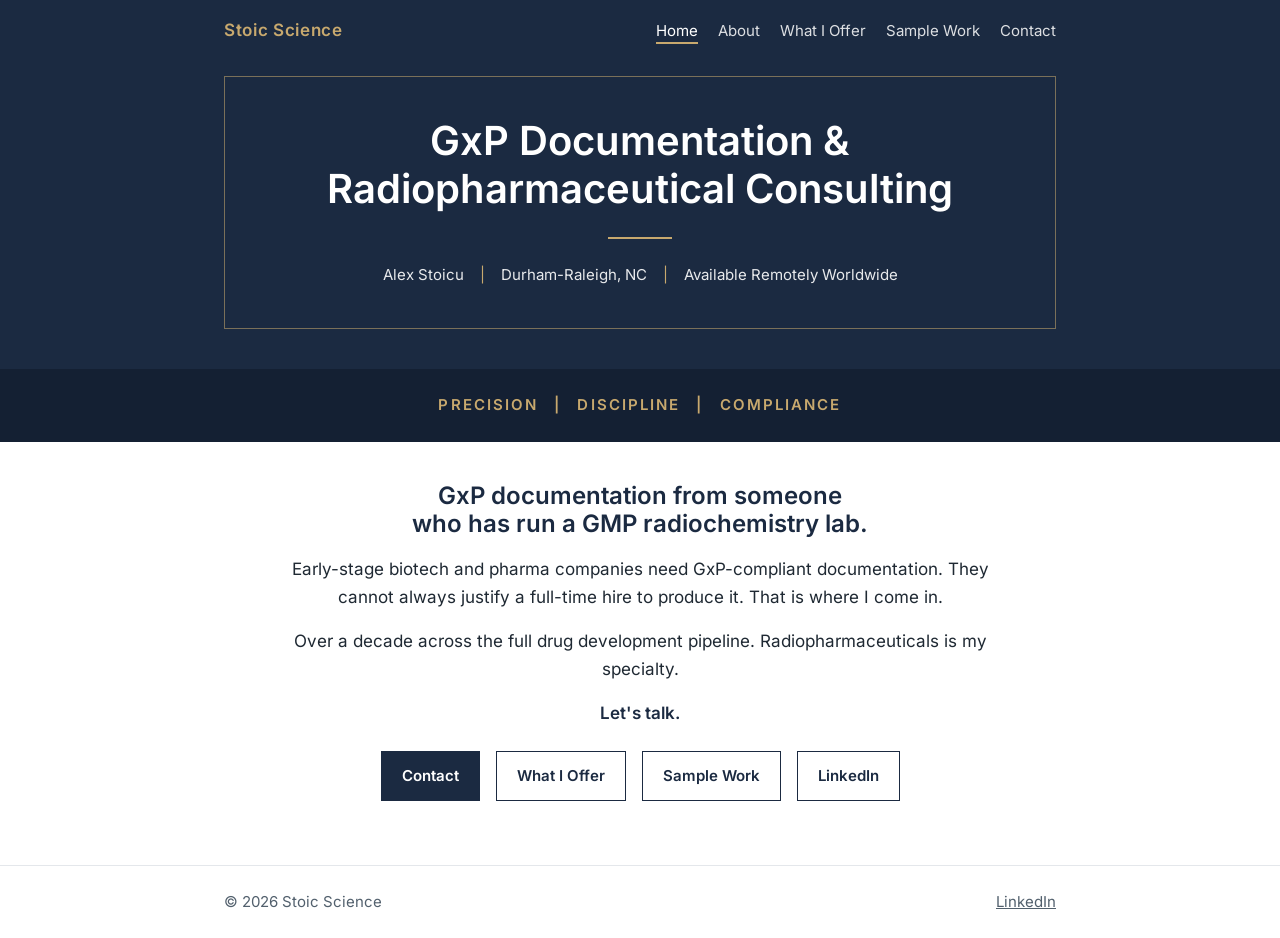
==== index.html @ f5d82951 "Add Home and Services pages, shared stylesheet and fonts Modern direction: navy #1B2A41, gold accent" ====
<!DOCTYPE html>
<html lang="en">
<head>
  <!-- ===== HEAD: information for browsers, search engines and AI crawlers ===== -->
  <meta charset="utf-8">
  <meta name="viewport" content="width=device-width, initial-scale=1">

  <!-- Title and description: what shows in Google results and link previews -->
  <title>Stoic Science | GxP Documentation &amp; Radiopharmaceutical Consulting</title>
  <meta name="description" content="Independent GxP documentation and radiopharmaceutical consulting: SOPs, method validation and radiochemistry compliance for pharma, radiopharma and CDMO teams. Durham-Raleigh, NC, available remotely.">
  <meta name="author" content="Alex Stoicu">

  <!-- Canonical: tells search engines the one official address of this page -->
  <link rel="canonical" href="https://stoicscience.us/">

  <!-- Open Graph / Twitter: how the link looks when shared on LinkedIn etc.
       TODO: add og:image (PNG/JPG, 1200x630) once the share image exists -->
  <meta property="og:type" content="website">
  <meta property="og:site_name" content="Stoic Science">
  <meta property="og:title" content="Stoic Science | GxP Documentation &amp; Radiopharmaceutical Consulting">
  <meta property="og:description" content="Independent GxP documentation and radiopharmaceutical consulting. Durham-Raleigh, NC, available remotely worldwide.">
  <meta property="og:url" content="https://stoicscience.us/">
  <meta name="twitter:card" content="summary">

  <!-- Stylesheet. Bump ?v= every time style.css changes (cache-busting) -->
  <link rel="stylesheet" href="css/style.css?v=8">

  <!-- Preload the main font weight so text renders in Inter sooner -->
  <link rel="preload" href="fonts/inter-400.woff2" as="font" type="font/woff2" crossorigin>
</head>

<body>
  <!-- Keyboard users can jump straight past the nav -->
  <a class="skip-link" href="#main">Skip to content</a>

  <!-- ===== HEADER: same block on every page. aria-current marks the page you're on ===== -->
  <header class="site-header">
    <div class="container">
      <a class="wordmark" href="index.html">Stoic Science</a>
      <nav class="site-nav" aria-label="Main">
        <ul>
          <li><a href="index.html" aria-current="page">Home</a></li>
          <li><a href="about.html">About</a></li>
          <li><a href="services.html">What I Offer</a></li>
          <li><a href="sample-work.html">Sample Work</a></li>
          <li><a href="contact.html">Contact</a></li>
        </ul>
      </nav>
    </div>
  </header>

  <main id="main">

    <!-- ===== HERO: framed headline, gold rule, name/location line ===== -->
    <section class="hero">
      <div class="container">
        <div class="hero-frame">
          <h1>GxP Documentation &amp; Radiopharmaceutical Consulting</h1>
          <hr class="hero-rule">
          <!-- aria-hidden: screen readers skip the decorative | bars -->
          <p class="hero-subline sep-line">
            <span>Alex Stoicu</span><span class="sep" aria-hidden="true">|</span><span>Durham-Raleigh, NC</span><span class="sep" aria-hidden="true">|</span><span>Available Remotely Worldwide</span>
          </p>
        </div>
      </div>
    </section>

    <!-- ===== TAGLINE BAND: design element, not links (until the blog exists) ===== -->
    <div class="tagline-band">
      <p class="sep-line">
        <span>Precision</span><span class="sep" aria-hidden="true">|</span><span>Discipline</span><span class="sep" aria-hidden="true">|</span><span>Compliance</span>
      </p>
    </div>

    <!-- ===== ABOUT SECTION + CTA CLUSTER =====
         The four buttons match four kinds of visitor:
         Contact = ready to talk, Services = researching,
         Sample Work = wants proof, LinkedIn = checking credentials -->
    <section class="section">
      <div class="container">
        <h2>GxP documentation from someone who has run a GMP radiochemistry lab.</h2>
        <p>Early-stage biotech and pharma companies need GxP-compliant documentation. They cannot always justify a full-time hire to produce it. That is where I come in.</p>
        <p>Over a decade across the full drug development pipeline. Radiopharmaceuticals is my specialty.</p>
        <p class="lead-out">Let's talk.</p>

        <div class="button-row">
          <a class="btn btn-primary" href="contact.html">Contact</a>
          <a class="btn" href="services.html">What I Offer</a>
          <a class="btn" href="sample-work.html">Sample Work</a>
          <!-- External link: opens in a new tab; rel="noopener" is a safety default -->
          <a class="btn" href="https://www.linkedin.com/in/alexstoicu" target="_blank" rel="noopener">LinkedIn</a>
        </div>
      </div>
    </section>

  </main>

  <!-- ===== FOOTER: same block on every page. No "LLC" until it's filed ===== -->
  <footer class="site-footer">
    <div class="container">
      <p>&copy; 2026 Stoic Science</p>
      <p><a href="https://www.linkedin.com/in/alexstoicu" target="_blank" rel="noopener">LinkedIn</a></p>
    </div>
  </footer>
</body>
</html>
---- css/style.css ----
/* ==================================================================
   Stoic Science: main stylesheet (shared by every page)

   How this file is organised:
     1. Fonts         - Inter, self-hosted from /fonts (no Google calls)
     2. Design tokens - colours, spacing, widths as CSS variables.
                        Change a colour here and it changes everywhere.
     3. Base          - default look of plain HTML elements
     4. Layout        - the page container
     5. Header & nav
     6. Hero          - navy block with the framed headline
     7. Tagline band
     8. Sections      - white content areas
     9. Buttons
    10. Footer
    11. Accessibility helpers
    12. Inner pages   - compact page header, cards, chips, lists

   Remember: after any change here, bump the ?v= number on the
   <link> tag in every page, so browsers fetch the new version.
   ================================================================== */


/* 1. FONTS ---------------------------------------------------------
   One family, three weights. font-display: swap shows text in a
   fallback font straight away, then swaps Inter in when it loads. */
@font-face {
  font-family: "Inter";
  src: url("../fonts/inter-400.woff2") format("woff2");
  font-weight: 400;
  font-display: swap;
}
@font-face {
  font-family: "Inter";
  src: url("../fonts/inter-600.woff2") format("woff2");
  font-weight: 600;
  font-display: swap;
}
@font-face {
  font-family: "Inter";
  src: url("../fonts/inter-700.woff2") format("woff2");
  font-weight: 700;
  font-display: swap;
}


/* 2. DESIGN TOKENS ------------------------------------------------- */
:root {
  /* Brand colours */
  --navy: #1B2A41;          /* primary dark: hero, headings, buttons */
  --navy-deep: #142033;     /* slightly darker navy for the tagline band */
  --gold: #C8A96E;          /* accent: rules, wordmark, tagline. Only on navy,
                               never as text on white (contrast too low) */

  /* Text and surfaces */
  --text: #1F2933;          /* body text on white */
  --muted: #52606D;         /* secondary text */
  --line: #E4E7EB;          /* thin borders and dividers */
  --paper: #FFFFFF;         /* page background */
  --paper-alt: #F5F7FA;     /* light grey for alternating sections */

  /* Type */
  --font: "Inter", "Segoe UI", Arial, sans-serif;

  /* Type scale: the ONLY four text sizes on the site.
     Everything uses one of these, which keeps the look uniform. */
  --fs-sm:   0.9375rem;                     /* 15px: nav, buttons, small print, labels */
  --fs-body: 1.0625rem;                     /* 17px: body text, wordmark, card titles */
  --fs-lg:   1.5rem;                        /* 24px: section headings (h2) */
  --fs-xl:   clamp(1.5rem, 5vw, 2.5rem);    /* 24-40px: page headline (h1), grows with screen.
                                               24px minimum so "Radiopharmaceutical" fits a 320px phone */

  /* Spacing scale: use these instead of random pixel values */
  --space-1: 0.5rem;   /*  8px */
  --space-2: 1rem;     /* 16px */
  --space-3: 1.5rem;   /* 24px */
  --space-4: 2.5rem;   /* 40px */
  --space-5: 4rem;     /* 64px */

  /* Widths */
  --page-max: 880px;   /* one shared column: header, hero frame and sections
                          all start and end at the same edges */
  --text-max: 65ch;    /* comfortable reading line (about 65 characters) */
}


/* 3. BASE ---------------------------------------------------------- */
*,
*::before,
*::after {
  box-sizing: border-box;   /* padding is included in widths: easier maths */
}

html {
  -webkit-text-size-adjust: 100%;   /* stop phones inflating text sizes */
}

body {
  margin: 0;
  font-family: var(--font);
  font-size: var(--fs-body);
  line-height: 1.65;
  color: var(--text);
  background: var(--paper);
}

h1, h2, h3 {
  color: var(--navy);
  line-height: 1.2;
  font-weight: 600;
  margin: 0 0 var(--space-2);
  text-wrap: balance;        /* evens out line lengths: no lone word on the last line */
}
h2 { font-size: var(--fs-lg); }
h3 { font-size: var(--fs-body); }   /* same size as body, set apart by weight */

p {
  margin: 0 0 var(--space-2);
  max-width: var(--text-max);
}

a {
  color: var(--navy);
}

img {
  max-width: 100%;
  height: auto;
}


/* 4. LAYOUT --------------------------------------------------------
   .container keeps content centred, with 16px side gutters on
   phones and more breathing room on larger screens. */
.container {
  width: 100%;
  max-width: var(--page-max);
  margin: 0 auto;
  padding: 0 var(--space-2);
}
@media (min-width: 768px) {
  .container { padding: 0 var(--space-3); }
}


/* 5. HEADER & NAV --------------------------------------------------
   Phone: wordmark on top, nav links wrap underneath.
   Wider screens: wordmark left, nav right, on one line. */
.site-header {
  background: var(--navy);
}
.site-header .container {
  display: flex;
  flex-wrap: wrap;
  align-items: center;
  justify-content: space-between;
  gap: var(--space-1) var(--space-3);
  padding-top: var(--space-2);
  padding-bottom: var(--space-2);
}

/* The "Stoic Science" text logo */
.wordmark {
  color: var(--gold);
  font-weight: 600;
  font-size: var(--fs-body);
  letter-spacing: 0.04em;
  text-decoration: none;
}

.site-nav ul {
  list-style: none;
  margin: 0;
  padding: 0;
  display: flex;
  flex-wrap: wrap;
  gap: var(--space-1) 1.25rem;   /* 20px between links: grouped, not spread */
}
.site-nav a {
  color: #FFFFFF;
  text-decoration: none;
  font-size: var(--fs-sm);
  opacity: 0.85;
}
.site-nav a:hover {
  opacity: 1;
}
/* The current page: full opacity plus a gold underline.
   Set by aria-current="page" on that page's link. */
.site-nav a[aria-current="page"] {
  opacity: 1;
  border-bottom: 2px solid var(--gold);
  padding-bottom: 2px;
}


/* 6. HERO ----------------------------------------------------------
   Navy block; the headline sits in a thin gold frame.
   The frame fills the shared column, so its edges line up with the
   wordmark/nav above and the section text below. */
.hero {
  background: var(--navy);
  color: #FFFFFF;
  padding: var(--space-2) 0 var(--space-4);      /* 16px top, 40px bottom */
}
.hero-frame {
  border: 1px solid rgba(200, 169, 110, 0.55);   /* gold at 55% */
  padding: var(--space-4) var(--space-2);        /* phones: 40px top/bottom, 16px sides */
  text-align: center;
}
@media (min-width: 768px) {
  .hero-frame { padding: var(--space-4) var(--space-3); }   /* wider screens: 24px sides */
}
.hero h1 {
  color: #FFFFFF;
  font-size: var(--fs-xl);
  font-weight: 600;
  margin: 0;
  overflow-wrap: break-word;   /* safety net: a long word wraps instead of overflowing */
}
/* Short gold line under the headline */
.hero-rule {
  width: 64px;
  height: 2px;
  margin: var(--space-3) auto;
  border: 0;
  background: var(--gold);
}
.hero-subline {
  margin: 0 auto;
  max-width: none;
  font-size: var(--fs-sm);
  color: rgba(255, 255, 255, 0.9);
}
/* "Separated lines": the hero subline and the tagline band.
   Items sit in a centred row with gold | separators between them.
   On phones the row wraps; the separators are hidden there so a
   line never starts or ends with a stray "|". */
.sep-line {
  display: flex;
  flex-wrap: wrap;
  justify-content: center;
  gap: 0.25rem 1rem;
}
.sep-line .sep {
  color: var(--gold);
}
@media (max-width: 599px) {
  .sep-line .sep { display: none; }
}


/* 7. TAGLINE BAND --------------------------------------------------
   Design element only (not links) until the blog exists. */
.tagline-band {
  background: var(--navy-deep);
  color: var(--gold);
  text-align: center;
  padding: var(--space-3) var(--space-2);   /* 24px top/bottom: a bit taller */
  font-size: var(--fs-sm);
  font-weight: 600;
  letter-spacing: 0.14em;
  text-transform: uppercase;
}
.tagline-band p {
  margin: 0 auto;
  max-width: none;
}


/* 8. SECTIONS ------------------------------------------------------
   SITE-WIDE ALIGNMENT RULE (decided 25 Oct 2026):
   "Centered layout, left-aligned reading text."
   - Headings, intros, short card text, labels and buttons: centered,
     on the same axis as the hero.
   - Anything meant for reading (bullet lists, long paragraphs such as
     the About story or blog posts): left-aligned text inside a
     centered column. Use .tick-list or .reading for those. */
.section {
  padding: var(--space-4) 0 var(--space-5);      /* 40px top, 64px bottom */
  text-align: center;
}
/* Paragraphs have a max width; auto side margins keep them on the centre line */
.section p {
  margin-left: auto;
  margin-right: auto;
}
/* Long-form text: a centered column with left-aligned lines */
.reading {
  max-width: var(--text-max);
  margin-left: auto;
  margin-right: auto;
  text-align: left;
}
.section-alt {
  background: var(--paper-alt);
}
/* Bold one-line closer, e.g. "Let's talk." */
.lead-out {
  font-weight: 600;
  color: var(--navy);
}


/* 9. BUTTONS -------------------------------------------------------
   .btn is the base; .btn-primary is the filled navy version.
   These are <a> links styled as buttons (they go to other pages). */
.button-row {
  display: flex;
  flex-wrap: wrap;
  justify-content: center;   /* centered, per the alignment rule */
  gap: var(--space-1) var(--space-2);
  margin-top: var(--space-3);
}
.btn {
  display: inline-block;
  padding: 0.7rem 1.25rem;
  border: 1px solid var(--navy);
  color: var(--navy);
  background: transparent;
  font-weight: 600;
  font-size: var(--fs-sm);
  text-decoration: none;
  transition: background-color 0.15s, color 0.15s;
}
.btn:hover {
  background: var(--navy);
  color: #FFFFFF;
}
.btn-primary {
  background: var(--navy);
  color: #FFFFFF;
}
.btn-primary:hover {
  background: var(--navy-deep);
}


/* 10. FOOTER ------------------------------------------------------- */
.site-footer {
  border-top: 1px solid var(--line);
  padding: var(--space-3) 0;
  font-size: var(--fs-sm);
  color: var(--muted);
}
.site-footer .container {
  display: flex;
  flex-wrap: wrap;
  justify-content: space-between;
  gap: var(--space-1);
}
.site-footer p {
  margin: 0;
}
.site-footer a {
  color: var(--muted);
}


/* 11. ACCESSIBILITY HELPERS ---------------------------------------- */

/* Visible focus ring for keyboard users, on every link and control.
   Navy on light backgrounds; gold inside the navy areas, where
   navy wouldn't show. */
a:focus-visible,
button:focus-visible,
input:focus-visible,
textarea:focus-visible {
  outline: 2px solid var(--navy);
  outline-offset: 3px;
}
.site-header :focus-visible,
.hero :focus-visible {
  outline-color: var(--gold);
}

/* "Skip to content" link: hidden until a keyboard user tabs to it */
.skip-link {
  position: absolute;
  left: var(--space-2);
  top: -100px;
  background: var(--paper);
  color: var(--navy);
  padding: var(--space-1) var(--space-2);
  z-index: 10;
}
.skip-link:focus {
  top: var(--space-1);
}

/* Visitors who ask their system for less motion get no transitions */
@media (prefers-reduced-motion: reduce) {
  * { transition: none !important; }
}


/* 12. INNER PAGES --------------------------------------------------
   Building blocks for About, Services, Sample Work and Contact. */

/* Compact navy page header: a shorter cousin of the Home hero */
.page-hero {
  background: var(--navy);
  color: #FFFFFF;
  padding: var(--space-4) 0;
  text-align: center;
}
.page-hero h1 {
  color: #FFFFFF;
  font-size: var(--fs-xl);
  margin: 0;
}
.page-hero p {
  margin: var(--space-2) auto 0;
  color: rgba(255, 255, 255, 0.9);
}

/* Short intro line under a section heading */
.section-intro {
  color: var(--muted);
}

/* Card grid: one column on phones, two from 640px wide */
.card-grid {
  display: grid;
  gap: var(--space-3);
  margin-top: var(--space-3);
}
@media (min-width: 640px) {
  .card-grid { grid-template-columns: repeat(2, 1fr); }
  /* Odd number of cards: the last one spans the full row
     instead of sitting alone next to an empty gap */
  .card-grid:not(.cols-3) > .card:last-child:nth-child(odd) {
    grid-column: 1 / -1;
  }
}
/* Three columns, used for the engagement models.
   Alex's call: their heading is centered, the card text stays left. */
@media (min-width: 768px) {
  .card-grid.cols-3 { grid-template-columns: repeat(3, 1fr); }
}
.card-grid.cols-3 .card {
  text-align: left;
}

/* A card: white box, thin border, gold line on top */
.card {
  background: var(--paper);
  border: 1px solid var(--line);
  border-top: 3px solid var(--gold);
  padding: var(--space-3);
}
.card h3 {
  margin-bottom: var(--space-1);
}
.card p {
  margin: 0 auto;            /* auto keeps text centred in a wide card */
  font-size: var(--fs-sm);
  color: var(--muted);
}
/* The one line that sets a card apart (e.g. the radiochemistry differentiator) */
.card .card-note {
  margin-top: var(--space-2);
  color: var(--navy);
  font-weight: 600;
}

/* "Chips": short labels in a row, used for the standards list */
.chip-list {
  list-style: none;
  margin: var(--space-3) 0 0;
  padding: 0;
  display: flex;
  flex-wrap: wrap;
  justify-content: center;
  gap: var(--space-1);
}
.chip-list li {
  border: 1px solid var(--navy);
  color: var(--navy);
  padding: 0.35rem 0.85rem;
  font-size: var(--fs-sm);
  font-weight: 600;
}

/* Plain list with small gold squares instead of bullets.
   Reading text: the list block sits centered (fit-content + auto
   margins) but its lines stay left-aligned, so the squares line up. */
.tick-list {
  list-style: none;
  margin: var(--space-3) auto 0;
  padding: 0;
  width: fit-content;
  max-width: var(--text-max);
  text-align: left;
}
.tick-list li {
  position: relative;
  padding-left: 1.5rem;
  margin-bottom: var(--space-1);
}
.tick-list li::before {
  content: "";
  position: absolute;
  left: 0;
  top: 0.6em;
  width: 0.5rem;
  height: 0.5rem;
  background: var(--gold);   /* decorative shape, not text: fine on white */
}

/* Closing call-to-action block: a little less space above it,
   since it follows straight on from the section before */
.closing-cta {
  padding-top: var(--space-3);
}
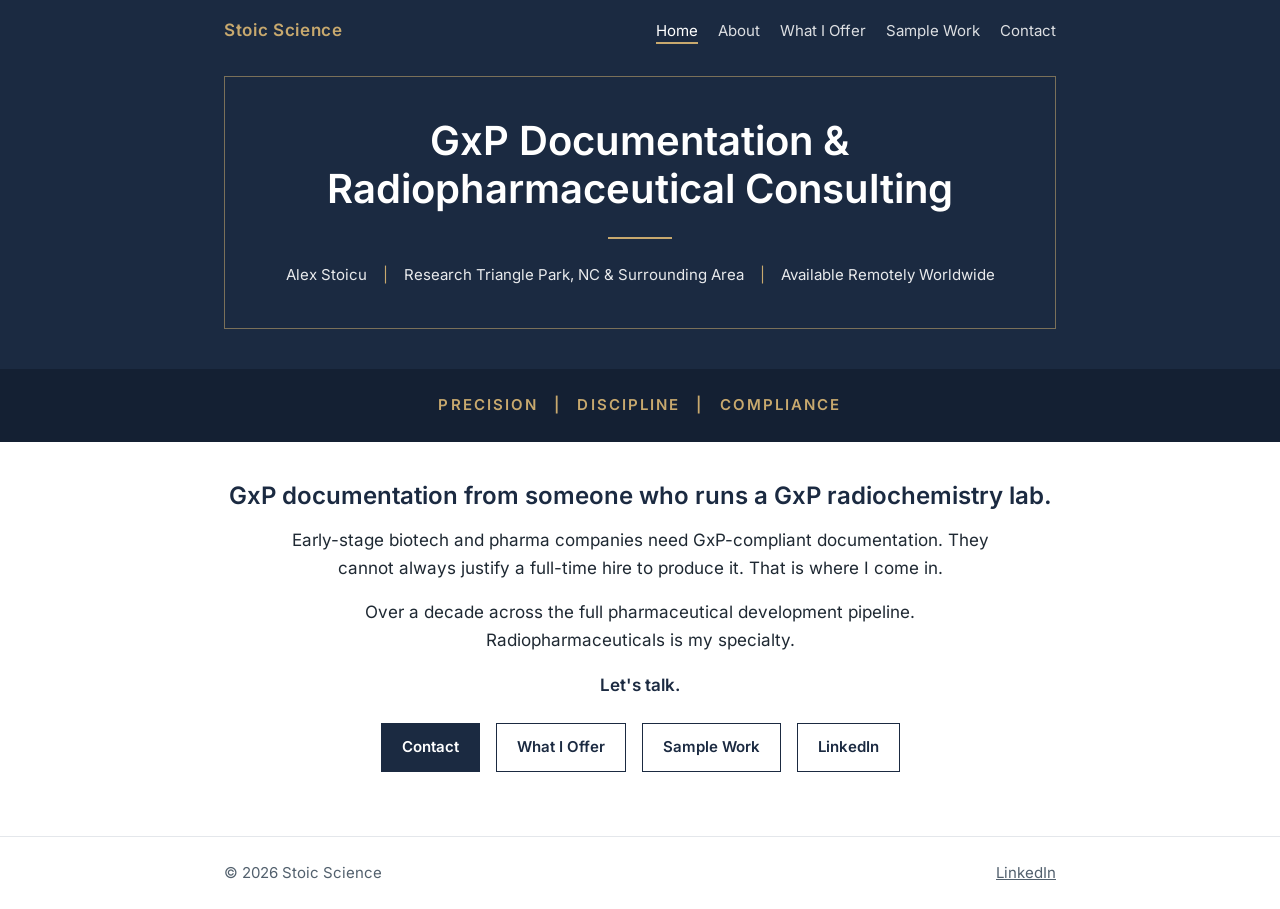
==== commit 39b5d7cf: "Add About, Sample Work, Contact pages and AI-ready layer Contact form via Web3Forms (subject: Stoic " ====
--- a/index.html
+++ b/index.html
@@ -7,26 +7,80 @@
 
   <!-- Title and description: what shows in Google results and link previews -->
   <title>Stoic Science | GxP Documentation &amp; Radiopharmaceutical Consulting</title>
-  <meta name="description" content="Independent GxP documentation and radiopharmaceutical consulting: SOPs, method validation and radiochemistry compliance for pharma, radiopharma and CDMO teams. Durham-Raleigh, NC, available remotely.">
+  <meta name="description" content="Independent GxP documentation and radiopharmaceutical consulting: SOPs, method validation and radiopharmaceutical compliance for pharmaceutical, radiopharmaceutical and early-stage biotech teams. Research Triangle Park, NC, and surrounding area; available remotely worldwide.">
   <meta name="author" content="Alex Stoicu">
 
   <!-- Canonical: tells search engines the one official address of this page -->
   <link rel="canonical" href="https://stoicscience.us/">
 
   <!-- Open Graph / Twitter: how the link looks when shared on LinkedIn etc.
-       TODO: add og:image (PNG/JPG, 1200x630) once the share image exists -->
+       Share image: images/og-image.png (PNG, 1200x630) -->
   <meta property="og:type" content="website">
   <meta property="og:site_name" content="Stoic Science">
   <meta property="og:title" content="Stoic Science | GxP Documentation &amp; Radiopharmaceutical Consulting">
-  <meta property="og:description" content="Independent GxP documentation and radiopharmaceutical consulting. Durham-Raleigh, NC, available remotely worldwide.">
+  <meta property="og:description" content="Independent GxP documentation and radiopharmaceutical consulting. Research Triangle Park, NC, and surrounding area; available remotely worldwide.">
   <meta property="og:url" content="https://stoicscience.us/">
-  <meta name="twitter:card" content="summary">
+  <meta property="og:image" content="https://stoicscience.us/images/og-image.png">
+  <meta property="og:image:width" content="1200">
+  <meta property="og:image:height" content="630">
+  <meta property="og:image:alt" content="Stoic Science: GxP Documentation &amp; Radiopharmaceutical Consulting">
+  <meta name="twitter:card" content="summary_large_image">
+
+  <!-- Browser-tab icon (SVG for modern browsers, PNG fallback) and phone home-screen icon -->
+  <link rel="icon" href="images/favicon.svg" type="image/svg+xml">
+  <link rel="icon" href="images/favicon-32.png" type="image/png" sizes="32x32">
+  <link rel="apple-touch-icon" href="images/apple-touch-icon.png">
 
   <!-- Stylesheet. Bump ?v= every time style.css changes (cache-busting) -->
-  <link rel="stylesheet" href="css/style.css?v=8">
+  <link rel="stylesheet" href="css/style.css?v=16">
 
   <!-- Preload the main font weight so text renders in Inter sooner -->
   <link rel="preload" href="fonts/inter-400.woff2" as="font" type="font/woff2" crossorigin>
+
+  <!-- STRUCTURED DATA (JSON-LD): facts about the business for search engines
+       and AI assistants, in the schema.org vocabulary. Invisible on the page.
+       The "@id" values let other pages point to the same business and person. -->
+  <script type="application/ld+json">
+  {
+    "@context": "https://schema.org",
+    "@graph": [
+      {
+        "@type": "WebSite",
+        "@id": "https://stoicscience.us/#website",
+        "url": "https://stoicscience.us/",
+        "name": "Stoic Science",
+        "publisher": { "@id": "https://stoicscience.us/#business" }
+      },
+      {
+        "@type": "ProfessionalService",
+        "@id": "https://stoicscience.us/#business",
+        "name": "Stoic Science",
+        "url": "https://stoicscience.us/",
+        "slogan": "Precision | Discipline | Compliance",
+        "description": "Independent GxP documentation and radiopharmaceutical consulting: SOPs, method validation and transfer, radiopharmaceutical compliance, instrument qualification, and GxP training.",
+        "image": "https://stoicscience.us/images/og-image.png",
+        "logo": "https://stoicscience.us/images/apple-touch-icon.png",
+        "founder": { "@id": "https://stoicscience.us/#alex" },
+        "address": {
+          "@type": "PostalAddress",
+          "addressLocality": "Research Triangle Park",
+          "addressRegion": "NC",
+          "addressCountry": "US"
+        },
+        "areaServed": "Worldwide",
+        "knowsAbout": ["GxP documentation", "Radiopharmaceuticals", "Radiochemical purity testing", "Analytical method validation", "ICH Q2(R2)", "21 CFR 212", "USP <823>", "Instrument qualification", "Radiation safety"]
+      },
+      {
+        "@type": "Person",
+        "@id": "https://stoicscience.us/#alex",
+        "name": "Alex Stoicu",
+        "jobTitle": "Pharmaceutical Scientist",
+        "url": "https://stoicscience.us/about.html",
+        "sameAs": ["https://www.linkedin.com/in/alexstoicu"]
+      }
+    ]
+  }
+  </script>
 </head>
 
 <body>
@@ -59,7 +113,7 @@
           <hr class="hero-rule">
           <!-- aria-hidden: screen readers skip the decorative | bars -->
           <p class="hero-subline sep-line">
-            <span>Alex Stoicu</span><span class="sep" aria-hidden="true">|</span><span>Durham-Raleigh, NC</span><span class="sep" aria-hidden="true">|</span><span>Available Remotely Worldwide</span>
+            <span>Alex Stoicu</span><span class="sep" aria-hidden="true">|</span><span>Research Triangle Park, NC &amp; Surrounding Area</span><span class="sep" aria-hidden="true">|</span><span>Available Remotely Worldwide</span>
           </p>
         </div>
       </div>
@@ -78,9 +132,9 @@
          Sample Work = wants proof, LinkedIn = checking credentials -->
     <section class="section">
       <div class="container">
-        <h2>GxP documentation from someone who has run a GMP radiochemistry lab.</h2>
+        <h2>GxP documentation from someone who runs a GxP radiochemistry lab.</h2>
         <p>Early-stage biotech and pharma companies need GxP-compliant documentation. They cannot always justify a full-time hire to produce it. That is where I come in.</p>
-        <p>Over a decade across the full drug development pipeline. Radiopharmaceuticals is my specialty.</p>
+        <p>Over a decade across the full pharmaceutical development pipeline. Radiopharmaceuticals is my specialty.</p>
         <p class="lead-out">Let's talk.</p>
 
         <div class="button-row">
--- a/css/style.css
+++ b/css/style.css
@@ -508,6 +508,165 @@
   background: var(--gold);   /* decorative shape, not text: fine on white */
 }
 
+/* Notice callout: a short "please note" box.
+   Soft gold background, gold edge, round "!" badge, small italic text.
+   Reading text, so it is left-aligned inside a centered column. */
+.notice {
+  display: flex;
+  gap: var(--space-2);
+  align-items: flex-start;
+  max-width: var(--text-max);
+  margin: 0 auto;
+  padding: var(--space-2) var(--space-3);
+  background: rgba(200, 169, 110, 0.18);   /* gold at 18%: a pale gold tint */
+  border-left: 4px solid var(--gold);
+  text-align: left;
+}
+/* The round "!" badge */
+.notice-icon {
+  flex: 0 0 auto;
+  width: 1.75rem;
+  height: 1.75rem;
+  border-radius: 50%;
+  background: var(--gold);
+  color: var(--navy);
+  font-weight: 700;
+  font-style: normal;
+  text-align: center;
+  line-height: 1.75rem;
+}
+.notice p {
+  margin: 0;
+  font-size: var(--fs-sm);
+  font-style: italic;
+  color: var(--text);
+}
+.notice strong {
+  font-style: normal;
+}
+/* Less space around a section that only holds a notice */
+.section-tight {
+  padding: var(--space-3) 0;
+}
+
+/* Document entries (Sample Work): small code label above the title */
+.doc-code {
+  font-size: var(--fs-sm);
+  font-weight: 600;
+  letter-spacing: 0.06em;
+  color: var(--muted);
+  margin-bottom: var(--space-1);
+}
+/* "Coming soon" entries: same card, quieter */
+.card.is-pending {
+  border-top-color: var(--line);
+}
+.card .status {
+  margin-top: var(--space-2);
+  font-weight: 600;
+  color: var(--muted);
+}
+.card .button-row {
+  margin-top: var(--space-2);
+}
+
+/* Inside a .reading column, lists and chips line up on the left
+   with the text instead of centering */
+.reading .chip-list {
+  justify-content: flex-start;
+  margin-bottom: var(--space-2);
+}
+.reading .tick-list {
+  margin-left: 0;
+  width: auto;
+}
+
+/* chip-grid: boxes fill each row edge to edge.
+   2 per row on phones, 4 per row from 600px. flex-grow (the first 1)
+   lets a shorter last row stretch its boxes to the full width, so
+   long labels like "Raw material testing" stay on one line. */
+.chip-list.chip-grid {
+  justify-content: center;
+}
+.chip-grid li {
+  flex: 1 1 calc((100% - var(--space-1)) / 2);       /* 2 per row */
+  display: flex;
+  align-items: center;
+  justify-content: center;
+  min-height: 3.5rem;        /* room for two lines, so all boxes match */
+  line-height: 1.3;          /* tighter lines: a two-line label still fits */
+  text-align: center;
+}
+@media (min-width: 600px) {
+  .chip-grid li {
+    flex-basis: calc((100% - 3 * var(--space-1)) / 4); /* 4 per row */
+  }
+}
+.reading h2 {
+  margin-top: var(--space-4);
+}
+.reading h2:first-child {
+  margin-top: 0;
+}
+
+/* CONTACT FORM ------------------------------------------------------
+   Labels sit above their fields; fields fill the column width. */
+.contact-form {
+  max-width: 560px;
+  margin: var(--space-3) auto 0;
+  text-align: left;
+}
+.contact-form label {
+  display: block;
+  font-size: var(--fs-sm);
+  font-weight: 600;
+  color: var(--navy);
+  margin: var(--space-2) 0 0.35rem;
+}
+/* "(optional)" next to a label */
+.contact-form label .optional {
+  font-weight: 400;
+  color: var(--muted);
+}
+/* Small grey helper line under a label */
+.contact-form .hint {
+  margin: 0 0 0.35rem;
+  font-size: var(--fs-sm);
+  color: var(--muted);
+}
+.contact-form input,
+.contact-form textarea {
+  width: 100%;
+  padding: 0.65rem 0.75rem;
+  font: inherit;               /* use the site font, not the browser's default */
+  font-size: var(--fs-body);
+  color: var(--text);
+  background: var(--paper);
+  border: 1px solid #9AA5B1;   /* darker than --line so the box edge is easy to see */
+  border-radius: 0;
+}
+.contact-form textarea {
+  resize: vertical;            /* visitors can make it taller, not wider */
+}
+/* Send button: full width of the form, so it lines up with the fields */
+.contact-form button {
+  width: 100%;
+  margin-top: var(--space-3);
+  cursor: pointer;
+  font-family: inherit;        /* site font; size comes from .btn */
+}
+/* The spam trap checkbox: present in the page, invisible to people */
+.contact-form .botcheck {
+  position: absolute;
+  left: -9999px;
+}
+/* Result line written by the script ("Thank you..." or an error) */
+.form-status {
+  margin-top: var(--space-2);
+  font-weight: 600;
+  color: var(--navy);
+}
+
 /* Closing call-to-action block: a little less space above it,
    since it follows straight on from the section before */
 .closing-cta {
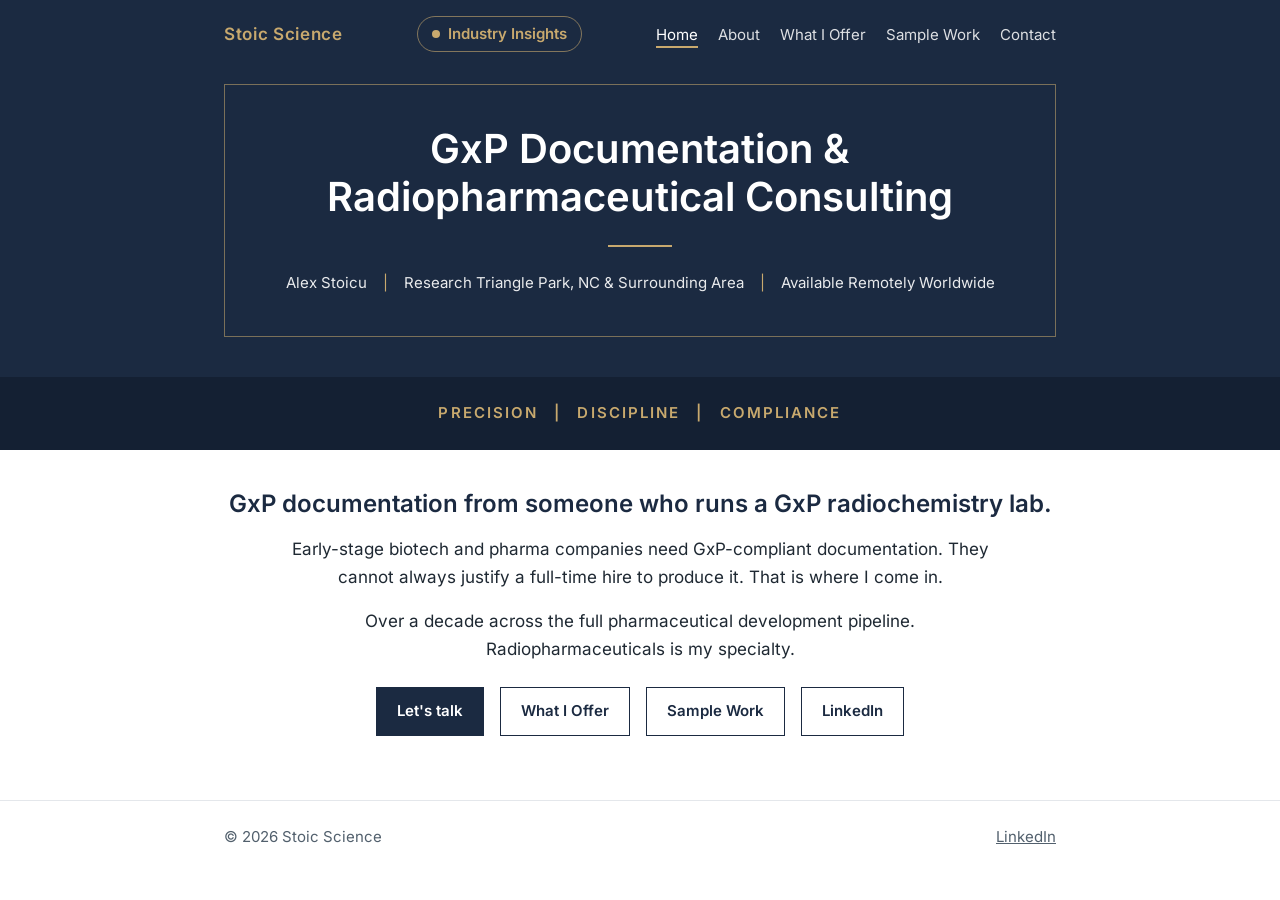
==== commit e254399e: "Publish Industry Insights with first post on the Part 212 rewrite Industry Insights list page (class" ====
--- a/index.html
+++ b/index.html
@@ -32,7 +32,7 @@
   <link rel="apple-touch-icon" href="images/apple-touch-icon.png">
 
   <!-- Stylesheet. Bump ?v= every time style.css changes (cache-busting) -->
-  <link rel="stylesheet" href="css/style.css?v=16">
+  <link rel="stylesheet" href="css/style.css?v=21">
 
   <!-- Preload the main font weight so text renders in Inter sooner -->
   <link rel="preload" href="fonts/inter-400.woff2" as="font" type="font/woff2" crossorigin>
@@ -91,6 +91,8 @@
   <header class="site-header">
     <div class="container">
       <a class="wordmark" href="index.html">Stoic Science</a>
+      <!-- Industry Insights: the live part of the site, set apart between the wordmark and the menu -->
+      <a class="insights-link" href="blog/index.html"><span class="live-dot" aria-hidden="true"></span>Industry Insights</a>
       <nav class="site-nav" aria-label="Main">
         <ul>
           <li><a href="index.html" aria-current="page">Home</a></li>
@@ -135,10 +137,9 @@
         <h2>GxP documentation from someone who runs a GxP radiochemistry lab.</h2>
         <p>Early-stage biotech and pharma companies need GxP-compliant documentation. They cannot always justify a full-time hire to produce it. That is where I come in.</p>
         <p>Over a decade across the full pharmaceutical development pipeline. Radiopharmaceuticals is my specialty.</p>
-        <p class="lead-out">Let's talk.</p>
 
         <div class="button-row">
-          <a class="btn btn-primary" href="contact.html">Contact</a>
+          <a class="btn btn-primary" href="contact.html">Let's talk</a>
           <a class="btn" href="services.html">What I Offer</a>
           <a class="btn" href="sample-work.html">Sample Work</a>
           <!-- External link: opens in a new tab; rel="noopener" is a safety default -->
--- a/css/style.css
+++ b/css/style.css
@@ -15,6 +15,7 @@
     10. Footer
     11. Accessibility helpers
     12. Inner pages   - compact page header, cards, chips, lists
+    13. Blog          - post list and article pages
 
    Remember: after any change here, bump the ?v= number on the
    <link> tag in every page, so browsers fetch the new version.
@@ -295,7 +296,7 @@
 .section-alt {
   background: var(--paper-alt);
 }
-/* Bold one-line closer, e.g. "Let's talk." */
+/* Bold one-line closer (no longer used on pages; "Let's talk" is now the primary button) */
 .lead-out {
   font-weight: 600;
   color: var(--navy);
@@ -672,3 +673,272 @@
 .closing-cta {
   padding-top: var(--space-3);
 }
+
+
+/* 13. BLOG ---------------------------------------------------------
+   The list page (blog/index.html) and one page per post.
+   Posts are long-form reading text, so they use the .reading column
+   (left-aligned lines in a centered column), per the alignment rule. */
+
+/* Post list (Industry Insights page): the classic blog archive layout.
+   One entry per post, newest first, divided by thin lines:
+   meta line (date · category · reading time), big linked title,
+   one-line excerpt, "Read more". Centred column, left-aligned text. */
+.post-list {
+  list-style: none;
+  margin: 0 auto;
+  padding: 0;
+  max-width: 720px;
+  text-align: left;
+}
+.post-list li {
+  padding: var(--space-3) 0;
+  border-bottom: 1px solid var(--line);
+}
+.post-list li:first-child {
+  padding-top: 0;
+}
+/* Paragraphs inside the list line up on the left edge (override the
+   site-wide centred-paragraph rule from section 8) */
+.post-list p {
+  max-width: none;
+  margin-left: 0;
+  margin-right: 0;
+}
+.post-list h2 {
+  font-size: var(--fs-lg);
+  margin: 0 0 var(--space-1);
+}
+.post-list h2 a {
+  color: var(--navy);
+  text-decoration: none;
+}
+.post-list h2 a:hover {
+  text-decoration: underline;
+}
+.post-list .post-excerpt {
+  margin: 0 0 var(--space-1);
+  max-width: none;
+  color: var(--text);
+}
+.read-more {
+  font-size: var(--fs-sm);
+  font-weight: 600;
+  color: var(--navy);
+  text-decoration: none;
+}
+.read-more:hover {
+  text-decoration: underline;
+}
+/* Small "follow" line under the list (RSS feed) */
+.feed-note {
+  max-width: 720px;
+  margin: var(--space-3) auto 0;
+  font-size: var(--fs-sm);
+  color: var(--muted);
+  text-align: left;
+}
+
+/* Date and category line, above a post title or in the list */
+.post-meta {
+  font-size: var(--fs-sm);
+  color: var(--muted);
+  margin-bottom: var(--space-1);
+}
+.post-meta .post-cat {
+  font-weight: 600;
+  color: var(--navy);
+}
+
+/* A single post */
+.post p,
+.post li {
+  margin-left: 0;
+}
+.post a {
+  color: var(--navy);
+}
+/* Sources box at the end of every post */
+.post-sources {
+  margin-top: var(--space-4);
+  padding-top: var(--space-2);
+  border-top: 1px solid var(--line);
+  font-size: var(--fs-sm);
+  color: var(--muted);
+}
+.post-sources h2 {
+  font-size: var(--fs-body);
+  margin: 0 0 var(--space-1);
+}
+.post-sources ul {
+  padding-left: 1.1rem;
+  margin: 0;
+}
+.post-sources li {
+  margin-bottom: 0.35rem;
+  overflow-wrap: anywhere;   /* long URLs wrap instead of overflowing on phones */
+}
+/* "Back to all posts" link */
+.back-link {
+  display: inline-block;
+  margin-top: var(--space-3);
+  font-size: var(--fs-sm);
+  font-weight: 600;
+}
+
+/* Industry Insights link in the header -------------------------------
+   Sits on its own between the wordmark and the menu (the header row uses
+   space-between, so the gaps on both sides are equal). Gold pill + a small
+   pulsing dot: the "live" part of the site. */
+.insights-link {
+  display: inline-flex;
+  align-items: center;
+  gap: 0.5rem;
+  padding: 0.3rem 0.85rem;
+  border: 1px solid rgba(200, 169, 110, 0.6);
+  border-radius: 999px;
+  color: var(--gold);
+  font-size: var(--fs-sm);
+  font-weight: 600;
+  text-decoration: none;
+}
+.insights-link:hover,
+.insights-link[aria-current="page"] {
+  background: rgba(200, 169, 110, 0.15);
+}
+.live-dot {
+  width: 0.5rem;
+  height: 0.5rem;
+  border-radius: 50%;
+  background: var(--gold);
+  animation: live-pulse 2.4s ease-in-out infinite;
+}
+@keyframes live-pulse {
+  0%, 100% { opacity: 1; }
+  50%      { opacity: 0.35; }
+}
+@media (prefers-reduced-motion: reduce) {
+  .live-dot { animation: none; }
+}
+
+/* Article structure (house style, 25 Oct 2026) ------------------------
+   Every post: Introduction, Core message, Takeaway (h2), plus optional
+   figures and tables. References are numbered superscript marks [n] that
+   jump to the References list; only the list links out to the sources. */
+.post h2 {
+  font-size: var(--fs-body);
+  text-transform: uppercase;
+  letter-spacing: 0.08em;
+  color: var(--muted);
+  margin: var(--space-4) 0 var(--space-1);
+}
+.post h2:first-child {
+  margin-top: 0;
+}
+/* Reference mark: small superscript [n], links down to the reference */
+.post sup.ref {
+  font-size: 0.72em;
+  line-height: 0;
+  margin-left: 0.1em;
+}
+.post sup.ref a {
+  text-decoration: none;
+  font-weight: 600;
+  color: var(--navy);
+}
+.post sup.ref a:hover {
+  text-decoration: underline;
+}
+/* Numbered reference list at the end of the post */
+.references {
+  margin-top: var(--space-4);
+  padding-top: var(--space-2);
+  border-top: 1px solid var(--line);
+  font-size: var(--fs-sm);
+  color: var(--muted);
+}
+.references h2 {
+  margin-top: 0;
+}
+.references ol {
+  padding-left: 1.6rem;
+  margin: 0;
+}
+.references li {
+  margin-bottom: 0.45rem;
+  overflow-wrap: anywhere;
+  scroll-margin-top: var(--space-3);   /* leave room above when jumped to */
+}
+.references li:target {
+  background: rgba(200, 169, 110, 0.18);   /* briefly mark the reference you jumped to */
+}
+/* Optional figure (image + caption) */
+.post figure {
+  margin: var(--space-3) 0;
+}
+.post figure img {
+  display: block;
+  border: 1px solid var(--line);
+}
+.post figcaption {
+  margin-top: var(--space-1);
+  font-size: var(--fs-sm);
+  color: var(--muted);
+}
+/* Optional table */
+.post .table-wrap {
+  overflow-x: auto;   /* wide tables scroll on phones instead of breaking the page */
+  margin: var(--space-3) 0;
+}
+.post table {
+  width: 100%;
+  border-collapse: collapse;
+  font-size: var(--fs-sm);
+}
+.post th {
+  background: var(--navy);
+  color: #FFFFFF;
+  text-align: left;
+  font-weight: 600;
+  padding: 0.5rem 0.65rem;
+}
+.post td {
+  padding: 0.5rem 0.65rem;
+  border-bottom: 1px solid var(--line);
+  vertical-align: top;
+}
+.post table caption {
+  caption-side: bottom;
+  text-align: left;
+  padding-top: var(--space-1);
+  color: var(--muted);
+}
+
+/* Journal layout for articles (Alex, 25 Oct 2026) ----------------------
+   - The text column is as wide as the header row: from the "S" of the
+     wordmark to the last letter of "Contact" (the shared .container width).
+   - Paragraphs are justified, each starting with a first-line indent,
+     like a peer-reviewed journal. Hyphenation keeps the spacing even.
+   - Section headings and the References heading are centred. */
+.reading.post {
+  max-width: none;
+}
+.post p {
+  max-width: none;
+  text-align: justify;
+  text-indent: 2em;
+  hyphens: auto;
+  -webkit-hyphens: auto;
+}
+.post h2,
+.references h2 {
+  text-align: center;
+}
+.post ol,
+.post ul {
+  text-align: justify;
+  hyphens: auto;
+}
+.references ol {
+  text-align: left;   /* reference entries stay left-aligned: long URLs don't justify well */
+}
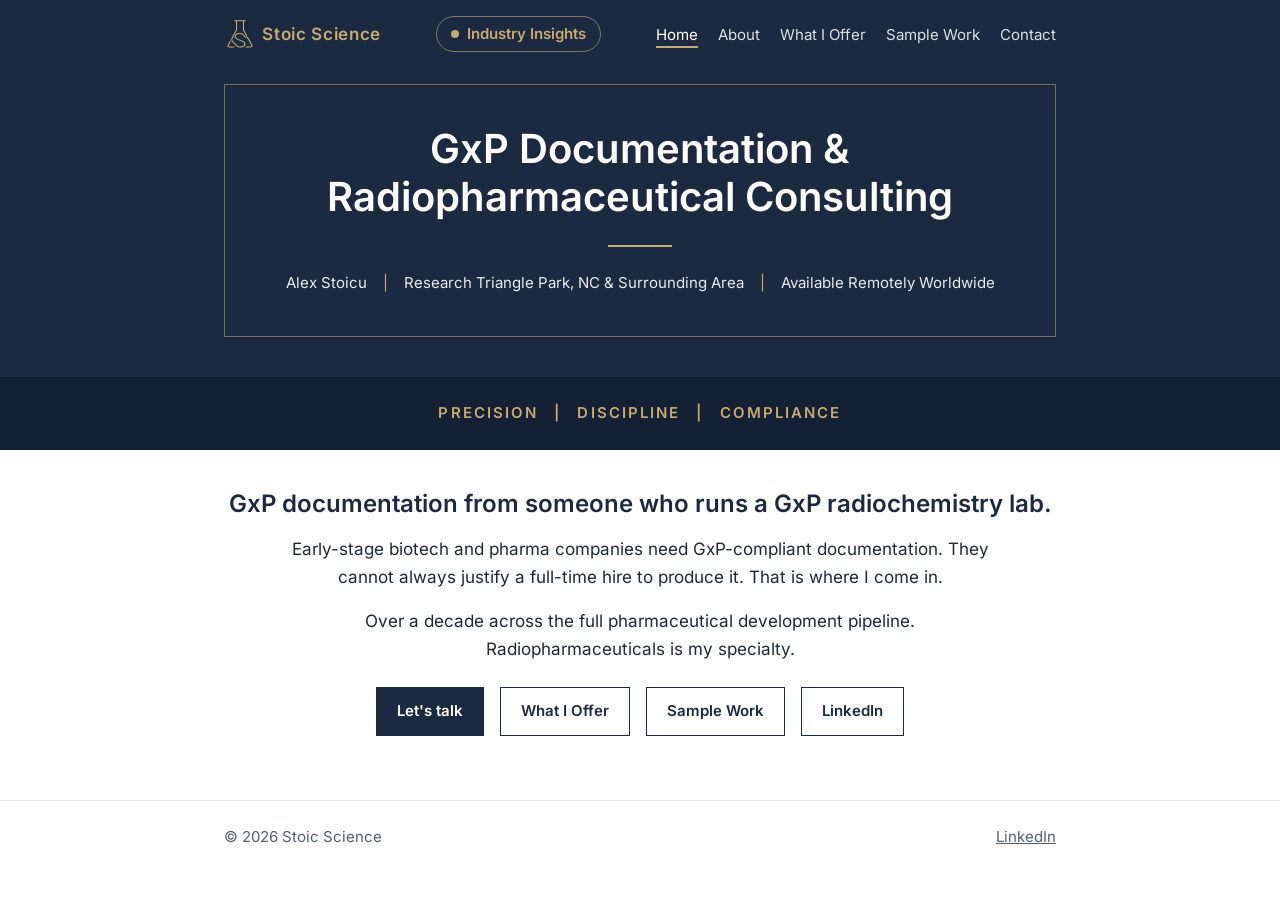
==== commit c64b0c22: "Logo: flask-with-S mark in the header, new favicon and touch icon - images/logo-mark.svg (full mark)" ====
--- a/index.html
+++ b/index.html
@@ -32,7 +32,7 @@
   <link rel="apple-touch-icon" href="images/apple-touch-icon.png">
 
   <!-- Stylesheet. Bump ?v= every time style.css changes (cache-busting) -->
-  <link rel="stylesheet" href="css/style.css?v=21">
+  <link rel="stylesheet" href="css/style.css?v=23">
 
   <!-- Preload the main font weight so text renders in Inter sooner -->
   <link rel="preload" href="fonts/inter-400.woff2" as="font" type="font/woff2" crossorigin>
@@ -81,6 +81,8 @@
     ]
   }
   </script>
+  <!-- Visitor statistics: GoatCounter (no cookies, no personal data; dashboard at alexstoicu.goatcounter.com) -->
+  <script data-goatcounter="https://alexstoicu.goatcounter.com/count" async src="https://gc.zgo.at/count.js"></script>
 </head>
 
 <body>
@@ -90,7 +92,7 @@
   <!-- ===== HEADER: same block on every page. aria-current marks the page you're on ===== -->
   <header class="site-header">
     <div class="container">
-      <a class="wordmark" href="index.html">Stoic Science</a>
+      <a class="wordmark" href="index.html"><img class="wordmark-mark" src="images/logo-mark.svg" width="64" height="64" alt="" aria-hidden="true">Stoic Science</a>
       <!-- Industry Insights: the live part of the site, set apart between the wordmark and the menu -->
       <a class="insights-link" href="blog/index.html"><span class="live-dot" aria-hidden="true"></span>Industry Insights</a>
       <nav class="site-nav" aria-label="Main">
--- a/css/style.css
+++ b/css/style.css
@@ -160,13 +160,26 @@
   padding-bottom: var(--space-2);
 }
 
-/* The "Stoic Science" text logo */
+/* The "Stoic Science" logo: the flask mark, then the text.
+   inline-flex lines the mark up with the text's middle; gap sets the space between them. */
 .wordmark {
+  display: inline-flex;
+  align-items: center;
+  gap: 0.35em;
   color: var(--gold);
   font-weight: 600;
   font-size: var(--fs-body);
   letter-spacing: 0.04em;
   text-decoration: none;
+}
+/* The mark (images/logo-mark.svg, decorative: the text is the accessible name).
+   1.9em tall (about 32px) so the thin strokes stay visible; the SVG has its own padding,
+   so the drawn flask is about 1.65em. width:auto keeps the square shape. */
+.wordmark-mark {
+  display: block;
+  height: 1.9em;
+  width: auto;
+  flex: none;      /* never squeezed narrower when the header wraps on a phone */
 }
 
 .site-nav ul {
@@ -942,3 +955,10 @@
 .references ol {
   text-align: left;   /* reference entries stay left-aligned: long URLs don't justify well */
 }
+
+/* Sub-headings inside an article section (### in draft.md): small, navy, left-aligned */
+.post h3 {
+  font-size: var(--fs-body);
+  color: var(--navy);
+  margin: var(--space-3) 0 var(--space-1);
+}
